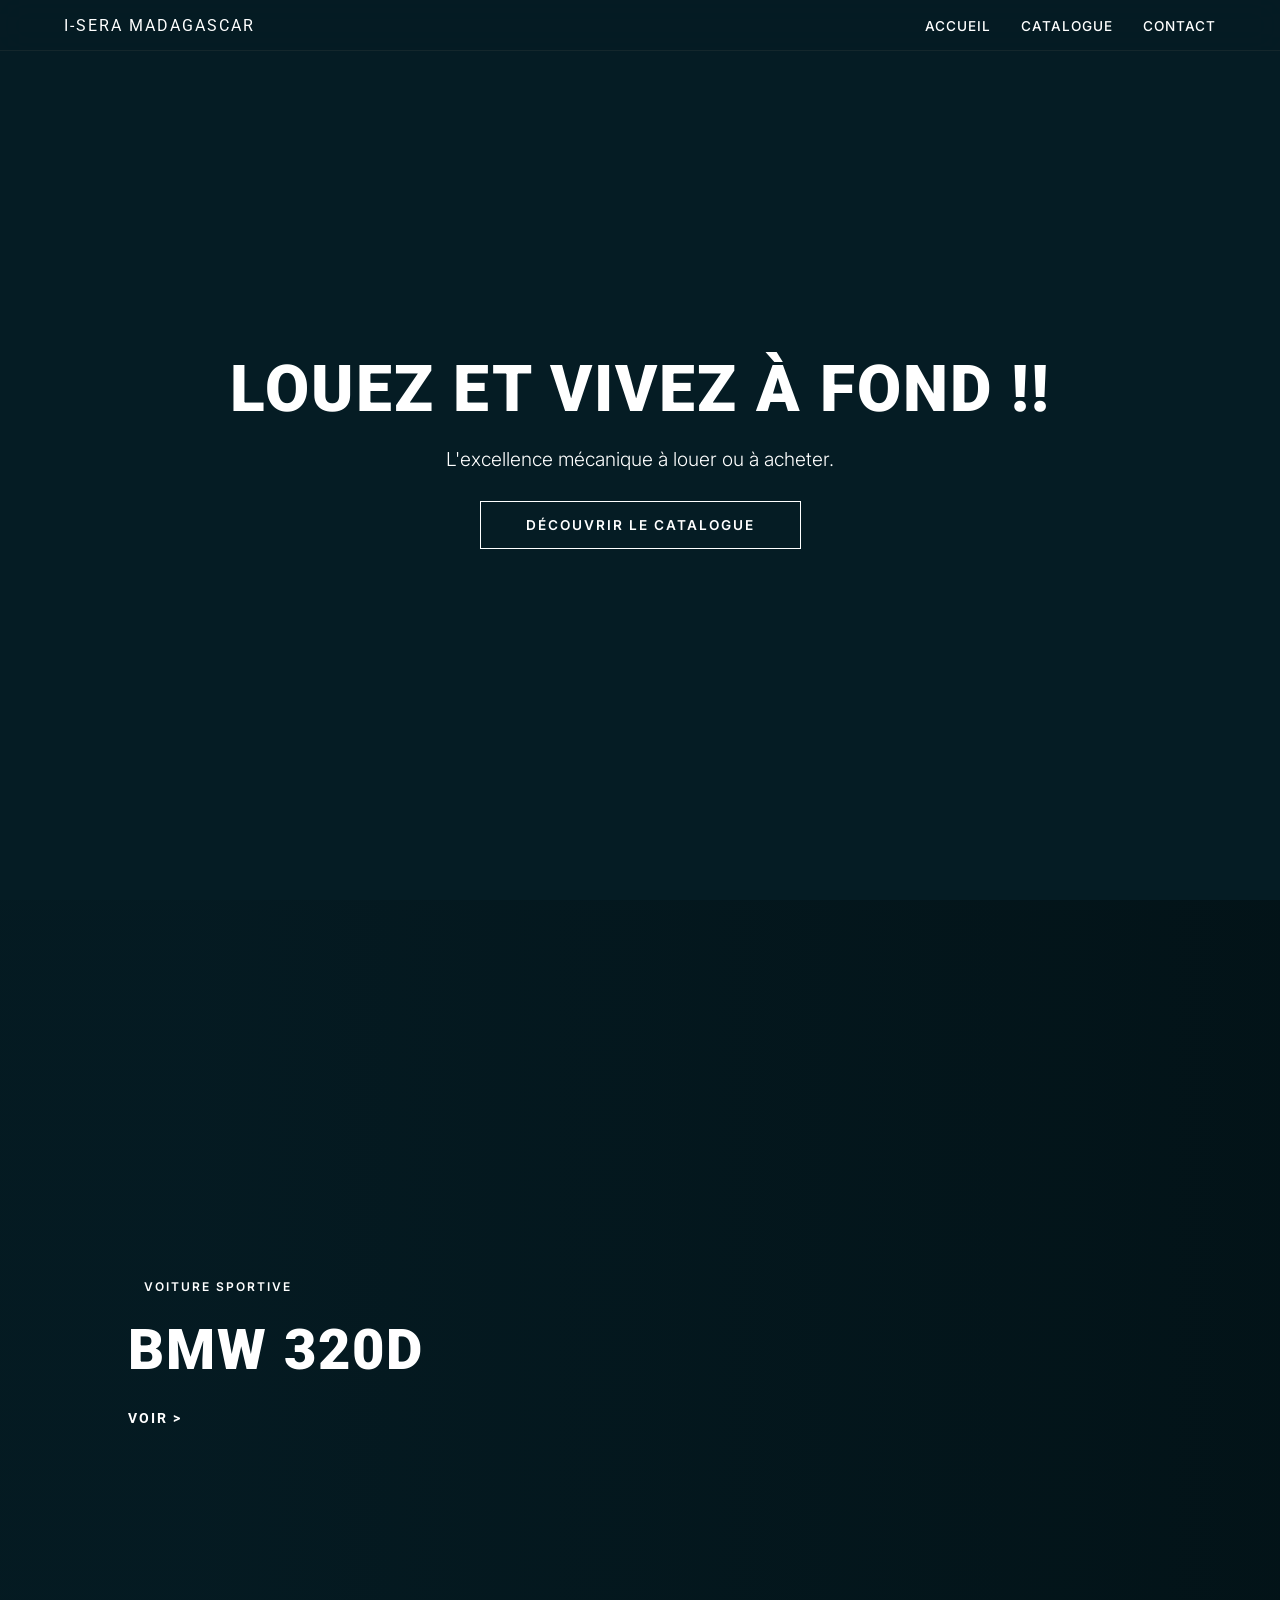
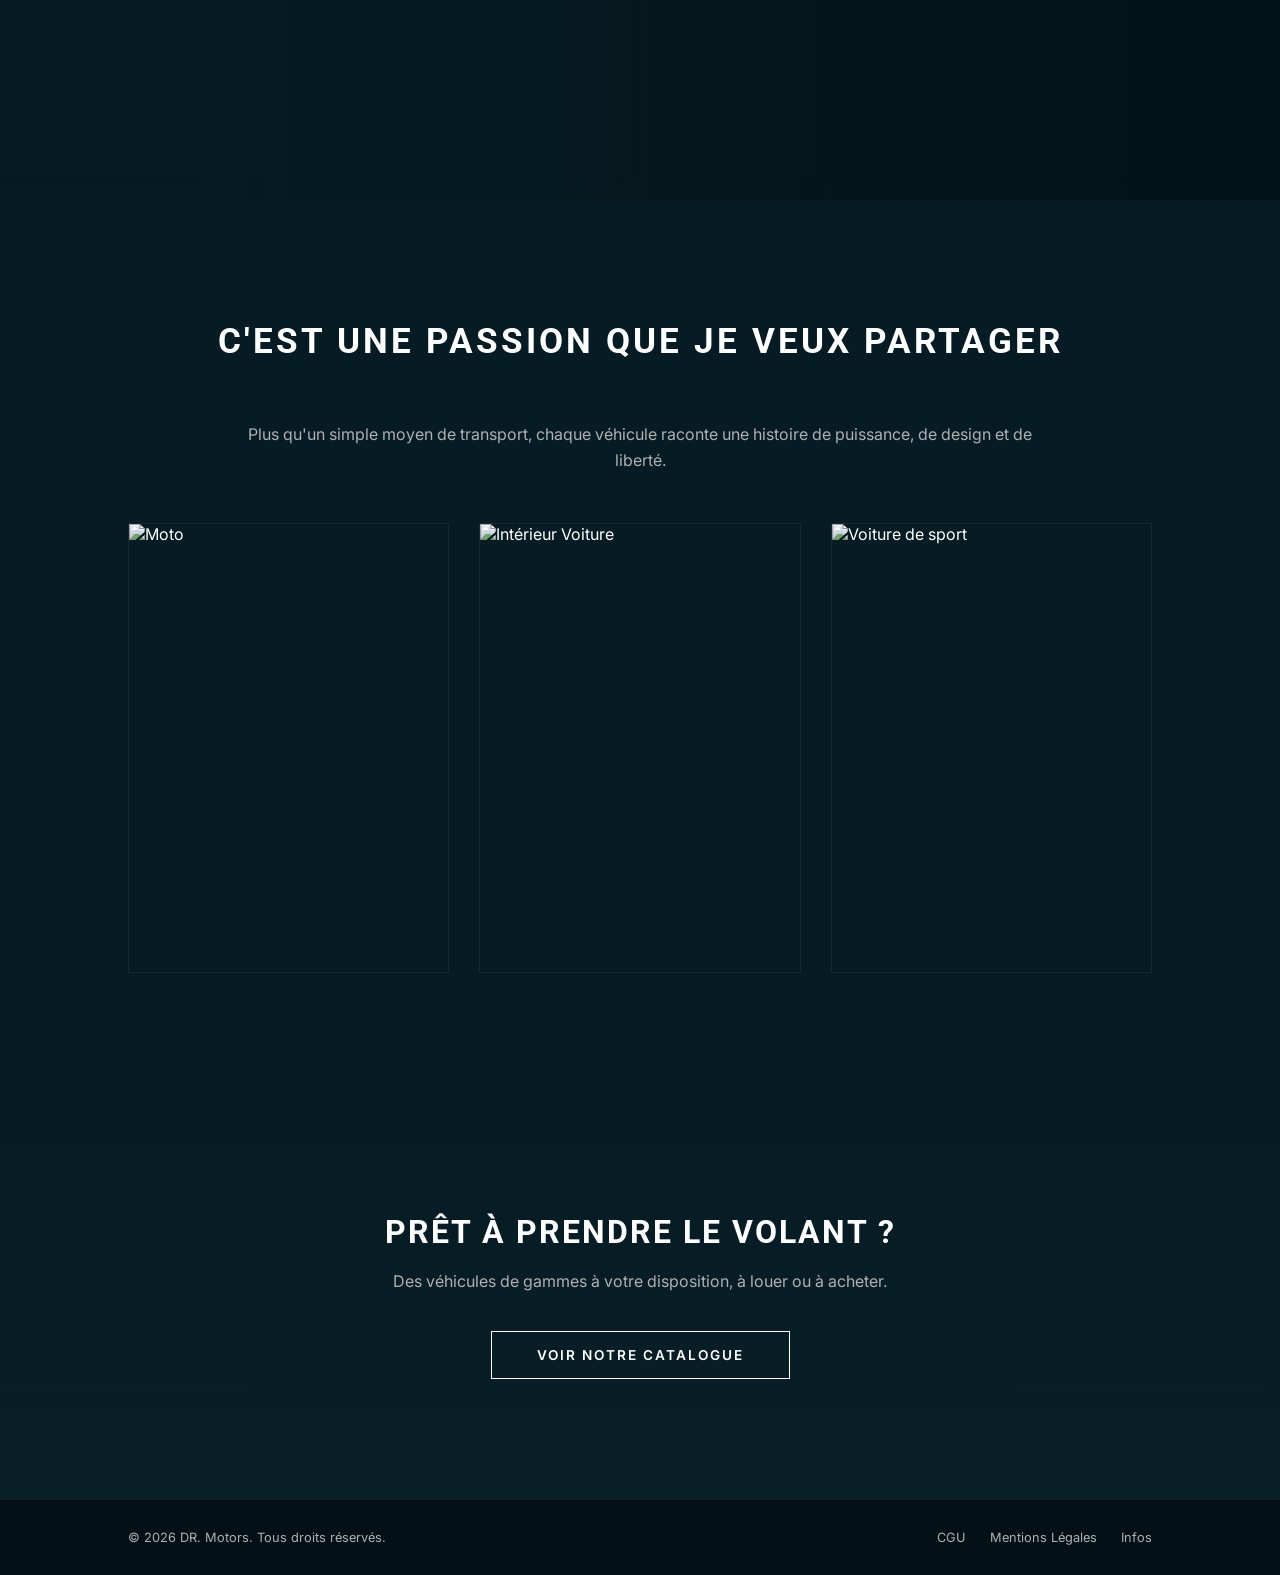
==== index.html @ 86e97a49 "commit" ====
<!DOCTYPE html>
<html lang="fr">
    <head>
        <meta charset="UTF-8">
        <meta name="viewport" content="width=device-width, initial-scale=1.0">
        <title>I-Sera Madagascar | Vente et Location d'Occasion</title>
        <link rel="preconnect" href="https://fonts.googleapis.com">
        <link rel="preconnect" href="https://fonts.gstatic.com" crossorigin>
        <link href="https://fonts.googleapis.com/css2?family=Inter:wght@300;400;500&family=Roboto:wght@700;900&display=swap" rel="stylesheet">
        <link rel="stylesheet" href="style.css">
    </head>
<body>

    <nav class="navbar">
        <a href="index.html" class="brand">I-SERA MADAGASCAR</a>

          <!-- Bouton hamburger -->
    <button class="hamburger" id="hamburger">
        <span></span>
        <span></span>
        <span></span>
    </button>
        <ul class="nav-links" id="nav-links">
            <li><a href="index.html">Accueil</a></li>
            <li><a href="catalogue.html">Catalogue</a></li>
            <li><a href="contact.html">Contact</a></li>
        </ul>
    </nav>

    <header class="hero fade-up">
        <div>
            <h1>Louez et vivez à fond !!</h1>
            <p style="font-size: 1.2rem; font-weight: 300; margin-bottom: 30px;">L'excellence mécanique  à louer ou à acheter.</p>
            <a href="catalogue.html" class="btn">Découvrir le catalogue</a>
        </div>
    </header>

    <section class="carousel">
        
        <!-- SLIDE 1 : BMW 320d -->
        <div class="slide active">
            <video autoplay loop muted playsinline class="bg-video">
                <source src="https://res.cloudinary.com/dcmnototc/video/upload/v1780077738/BMW_320D_XDRIVE_-_Short_Film.4K_2020_kgg7fr.mp4" type="video/mp4">
            </video>
            <div class="video-overlay"></div>
            
            <div class="slide-content">
                <span class="slide-badge">Voiture sportive</span>
                <h1 class="slide-title">BMW 320d</h1>
                <a href="catalogue.html" class="slide-link">Voir ></a>
            </div>
        </div>

        <!-- SLIDE 2 : YAMAHA R1 -->
        <div class="slide">
            <video autoplay loop muted playsinline class="bg-video">
                <source src="https://res.cloudinary.com/dcmnototc/video/upload/v1780077748/Yamaha_R1_Cinematic_Dallas_Texas_Sony_A7IV_herygm.mp4" type="video/mp4">
            </video>
            <div class="video-overlay"></div>

            <div class="slide-content">
                <span class="slide-badge">Moto sportive</span>
                <h1 class="slide-title">Yamaha R1</h1>
                <a href="catalogue.html" class="slide-link">Voir ></a>
            </div>
        </div>

        <!-- SLIDE 3 : KAWASAKI Z1000 -->
        <div class="slide">
            <video autoplay loop muted playsinline class="bg-video">
                <source src="https://res.cloudinary.com/dcmnototc/video/upload/v1780077737/Kawasaki_Z1100._The_next_chapter_of_the_Z_legacy._cufoaz.mp4" type="video/mp4">
            </video>
            <div class="video-overlay"></div>

            <div class="slide-content">
                <span class="slide-badge">Roadster</span>
                <h1 class="slide-title">Kawasaki Z1000</h1>
                <a href="catalogue.html" class="slide-link">Voir ></a>
            </div>
        </div>
        
    </section>
    

    <section class="section">
        <div style="text-align: center;">
            <h2 class="section-title fade-up">C'est une passion que je veux partager</h2>
            <p class="fade-up" style="max-width: 800px; margin: 0 auto 50px auto; color: var(--text-muted); line-height: 1.6;">
                Plus qu'un simple moyen de transport, chaque véhicule raconte une histoire de puissance, de design et de liberté. 
            </p>
        </div>
        <div class="passion-grid">
            <img src="https://images.unsplash.com/photo-1558981403-c5f9899a28bc?q=80&w=800&auto=format&fit=crop" alt="Moto" class="fade-up">
            <img src="https://images.unsplash.com/photo-1603584173870-7f23fdae1b7a?q=80&w=800&auto=format&fit=crop" alt="Intérieur Voiture" class="fade-up" style="transition-delay: 0.2s;">
            <img src="https://images.unsplash.com/photo-1614200187524-dc4b892acf16?q=80&w=800&auto=format&fit=crop" alt="Voiture de sport" class="fade-up" style="transition-delay: 0.4s;">
        </div>
    </section>

    <section class="cta-section fade-up">
        <h2 style="font-family: 'Roboto'; font-size: 2rem; margin-bottom: 20px;">Prêt à prendre le volant ?</h2>
        <p style="margin-bottom: 40px; color: var(--text-muted);">Des véhicules de gammes à votre disposition, à louer ou à acheter.</p>
        <a href="catalogue.html" class="btn">voir notre catalogue</a>
    </section>

    <footer class="footer">
        <div>&copy; 2026 DR. Motors. Tous droits réservés.</div>
        <div>
            <a href="#">CGU</a>
            <a href="#">Mentions Légales</a>
            <a href="#">Infos</a>
        </div>
    </footer>

    <script src="animations.js"></script>
</body>
</html>
---- style.css ----
:root {
  --primary-color: #051C24;
  --secondary-color: #585858;
  --text-light: #ffffff;
  --text-muted: #b0b0b0;
  --transition: all 0.5s cubic-bezier(0.25, 0.8, 0.25, 1);
}

* { 
  margin: 0; 
  padding: 0; 
  box-sizing: border-box; 
}

body {
  font-family: 'Inter', sans-serif;
  background-color: var(--primary-color);
  color: var(--text-light);
  overflow-x: hidden;
}

h1, h2, h3, .brand {
  font-family: 'Roboto', sans-serif;
  text-transform: uppercase;
  letter-spacing: 2px;
}

/* --- NAVIGATION --- */
.navbar {
  position: fixed;
  top: 0; 
  left: 0; 
  width: 100%;
  height: 40px;
  padding: 25px 5%;
  display: flex;
  justify-content: space-between;
  align-items: center;
  background: rgba(5, 28, 36, 0.8);
  backdrop-filter: blur(15px);
  z-index: 1000;
  border-bottom: 1px solid rgba(88, 88, 88, 0.2);
  transition: transform 0.4s ease-in-out;
}

.navbar.navbar-hidden {
  transform: translateY(-100%);
}

.navbar .brand { 
  font-size: 1rem; 
  font-weight: 400; 
  color: var(--text-light); 
  text-decoration: none; 
}

.nav-links { 
  display: flex; 
  gap: 30px; 
  list-style: none; 
}

.nav-links a {
  color: var(--text-light);
  text-decoration: none;
  font-size: 0.85rem;
  text-transform: uppercase;
  font-weight: 500;
  letter-spacing: 1px;
  transition: var(--transition);
}

.nav-links a:hover { 
  color: var(--text-muted); 
}

/* --- HERO --- */
.hero {
  height: 100vh;
  background: linear-gradient(rgba(5, 28, 36, 0.4), rgba(5, 28, 36, 0.85)), 
              url('https://res.cloudinary.com/dcmnototc/image/upload/v1780077737/ChatGPT_Image_29_mai_2026_20_57_15_g66kjr.png') center/cover;
  display: flex;
  align-items: center;
  justify-content: center;
  text-align: center;
}

.hero h1 { 
  font-size: 4rem; 
  font-weight: 900; 
  margin-bottom: 20px; 
}

/* --- CAROUSEL --- */
.carousel {
  position: relative;
  width: 100%;
  height: 100vh;
  overflow: hidden;
  background-color: #031116;
}

/* UNE SEULE DÉFINITION DE .slide */
.slide {
  position: absolute;
  top: 0;
  left: 0;
  width: 100%;
  height: 100%;
  opacity: 0;
  display: flex;
  align-items: center;
  padding: 0 10%;
  overflow: hidden;
  transition: opacity 1.2s ease-in-out;
}

.slide.active {
  opacity: 1;
  z-index: 2;
}

/* Voile dégradé latéral pour lisibilité du texte */
.slide::before {
  content: '';
  position: absolute;
  top: 0; 
  left: 0; 
  width: 100%; 
  height: 100%;
  background: linear-gradient(90deg, rgba(5, 28, 36, 0.85) 15%, rgba(5, 28, 36, 0.2) 100%);
  z-index: 2;
}

/* UNE SEULE DÉFINITION DE .bg-video */
.bg-video {
  position: absolute;
  top: 0;
  left: 0;
  width: 100%;
  height: 100%;
  object-fit: cover;
  z-index: 0;
}

/* UNE SEULE DÉFINITION DE .video-overlay */
.video-overlay {
  position: absolute;
  top: 0;
  left: 0;
  width: 100%;
  height: 100%;
  background: rgba(3, 17, 22, 0.3);
  z-index: 1;
}

/* UNE SEULE DÉFINITION DE .slide-content */
.slide-content {
  position: relative;
  z-index: 3;
  max-width: 600px;
  transform: translateY(40px);
  transition: transform 1.2s cubic-bezier(0.25, 0.8, 0.25, 1);
}

.slide.active .slide-content {
  transform: translateY(0);
}

.slide-badge {
  display: inline-block;
  font-size: 0.75rem;
  text-transform: uppercase;
  color: var(--text-light);
  padding: 6px 16px;
  letter-spacing: 2px;
  margin-bottom: 20px;
  font-weight: 600;
}

.slide-title {
  font-size: 3.5rem;
  font-weight: 900;
  line-height: 1.1;
  margin-bottom: 25px;
}

.slide-link {
  font-family: 'Roboto', sans-serif;
  color: var(--text-light);
  text-decoration: none;
  text-transform: uppercase;
  font-size: 0.9rem;
  letter-spacing: 2px;
  font-weight: 700;
  display: inline-flex;
  align-items: center;
  transition: var(--transition);
}

.slide-link:hover {
  letter-spacing: 4px;
  color: var(--text-muted);
}

/* --- SECTIONS --- */
.section { 
  padding: 120px 10%; 
}

.section-title { 
  font-size: 2.2rem; 
  text-align: center; 
  margin-bottom: 60px; 
  text-transform: uppercase; 
  letter-spacing: 3px; 
}

.passion-grid { 
  display: grid; 
  grid-template-columns: repeat(auto-fit, minmax(300px, 1fr)); 
  gap: 30px; 
}

.passion-grid img { 
  width: 100%; 
  height: 450px; 
  object-fit: cover; 
  filter: grayscale(40%); 
  transition: var(--transition); 
  border: 1px solid rgba(88, 88, 88, 0.2); 
}

.passion-grid img:hover { 
  filter: grayscale(0%); 
  transform: scale(1.01); 
  border-color: var(--text-light); 
}

.cta-section { 
  text-align: center; 
  padding: 120px 10%; 
  background: linear-gradient(to top, rgba(88, 88, 88, 0.05), transparent); 
}

/* --- BOUTONS --- */
.btn {
  display: inline-block;
  padding: 15px 45px;
  background: transparent;
  color: var(--text-light);
  border: 1px solid var(--text-light);
  text-decoration: none;
  text-transform: uppercase;
  font-size: 0.85rem;
  letter-spacing: 2px;
  font-weight: 600;
  transition: var(--transition);
  cursor: pointer;
}

.btn:hover { 
  background: var(--text-light); 
  color: var(--primary-color); 
}

.btn-primary { 
  background: var(--secondary-color); 
  border-color: var(--secondary-color); 
}

.btn-primary:hover { 
  background: var(--text-light); 
  border-color: var(--text-light);
  color: var(--primary-color); 
}

/* --- FOOTER --- */
.footer {
  background: #031116;
  border-top: 1px solid rgba(88, 88, 88, 0.2);
  display: flex;
  justify-content: space-between;
  align-items: center;
  padding: 30px 10%;
  font-size: 0.8rem;
  color: var(--text-muted);
}

.footer a { 
  color: var(--text-muted); 
  text-decoration: none; 
  margin-left: 20px; 
  transition: var(--transition); 
}

.footer a:hover { 
  color: var(--text-light); 
}

/* --- ANIMATIONS --- */
.fade-up { 
  opacity: 0; 
  transform: translateY(30px); 
  transition: opacity 0.8s ease-out, transform 0.8s ease-out; 
}

.fade-up.visible { 
  opacity: 1; 
  transform: translateY(0); 
}

/* --- RESPONSIVE --- */
@media (max-width: 768px) {
  .hero h1 {
      font-size: 2.5rem;
  }
  .slide-title { 
      font-size: 2.5rem; 
  }
  .navbar { 
      padding: 20px 5%; 
  }
  .footer { 
      flex-direction: column; 
      gap: 15px; 
      text-align: center; 
  }
}
/* ============================================
   RESPONSIVE GLOBAL
   ============================================ */

/* Tablette (max 1024px) */
@media (max-width: 1024px) {
  .hero h1 {
    font-size: 3rem;
  }

  .slide-title {
    font-size: 2.8rem;
  }

  .section {
    padding: 80px 7%;
  }

  .cta-section {
    padding: 80px 7%;
  }
}

/* Mobile (max 768px) */
@media (max-width: 768px) {

  /* NAVBAR : masquer les liens, garder le brand */
  .navbar {
    padding: 20px 5%;
    height: 60px;
  }

  .nav-links {
    gap: 15px;
  }

  .nav-links a {
    font-size: 0.75rem;
    letter-spacing: 0.5px;
  }

  /* HERO */
  .hero h1 {
    font-size: 2.2rem;
    padding: 0 20px;
  }

  .hero p {
    font-size: 1rem !important;
    padding: 0 20px;
  }

  /* CAROUSEL */
  .slide {
    padding: 0 6%;
    align-items: flex-end;
    padding-bottom: 80px;
  }

  .slide-title {
    font-size: 2rem;
  }

  .slide-badge {
    font-size: 0.65rem;
  }

  /* PASSION GRID : 1 colonne */
  .passion-grid {
    grid-template-columns: 1fr;
  }

  .passion-grid img {
    height: 280px;
  }

  .section {
    padding: 60px 5%;
  }

  .section-title {
    font-size: 1.6rem;
    letter-spacing: 2px;
  }

  .cta-section {
    padding: 60px 5%;
  }

  .cta-section h2 {
    font-size: 1.5rem !important;
  }

  /* FOOTER */
  .footer {
    flex-direction: column;
    gap: 15px;
    text-align: center;
    padding: 25px 5%;
  }

  .footer div:last-child {
    display: flex;
    flex-wrap: wrap;
    justify-content: center;
    gap: 10px;
  }

  .footer a {
    margin-left: 0;
  }
}

/* Très petit mobile (max 480px) */
@media (max-width: 480px) {
  .navbar .brand {
    font-size: 1rem;
  }

  .nav-links {
    gap: 10px;
  }

  .hero h1 {
    font-size: 1.8rem;
  }

  .slide-title {
    font-size: 1.6rem;
  }

  .btn {
    padding: 12px 30px;
    font-size: 0.75rem;
  }
}
/* --- HAMBURGER --- */
.hamburger {
  display: none;
  flex-direction: column;
  justify-content: space-between;
  width: 28px;
  height: 20px;
  background: transparent;
  border: none;
  cursor: pointer;
  z-index: 1001;
  padding: 0;
}

.hamburger span {
  display: block;
  width: 100%;
  height: 2px;
  background-color: var(--text-light);
  transition: all 0.4s ease;
  transform-origin: center;
}

/* Animation croix quand ouvert */
.hamburger.open span:nth-child(1) {
  transform: translateY(9px) rotate(45deg);
}

.hamburger.open span:nth-child(2) {
  opacity: 0;
  transform: scaleX(0);
}

.hamburger.open span:nth-child(3) {
  transform: translateY(-9px) rotate(-45deg);
}

/* --- HAMBURGER --- */
.hamburger {
  display: none;
  flex-direction: column;
  justify-content: space-between;
  width: 28px;
  height: 20px;
  background: transparent;
  border: none;
  cursor: pointer;
  z-index: 1100;
  padding: 0;
  position: relative;
}

.hamburger span {
  display: block;
  width: 100%;
  height: 2px;
  background-color: var(--text-light);
  transition: all 0.4s ease;
  transform-origin: center;
}

.hamburger.open span:nth-child(1) {
  transform: translateY(9px) rotate(45deg);
}

.hamburger.open span:nth-child(2) {
  opacity: 0;
  transform: scaleX(0);
}

.hamburger.open span:nth-child(3) {
  transform: translateY(-9px) rotate(-45deg);
}

@media (max-width: 768px) {

  .hamburger {
      display: flex; /* ← C'était "none" ici, c'est le bug */
  }

  .nav-links {
      position: fixed;
      top: 0;
      right: -100%;
      width: 70%;
      height: 100vh;
      background: rgba(5, 28, 36, 0.98);
      backdrop-filter: blur(20px);
      flex-direction: column;
      justify-content: center;
      align-items: center;
      gap: 40px;
      transition: right 0.4s cubic-bezier(0.25, 0.8, 0.25, 1);
      z-index: 999;
      border-left: 1px solid rgba(88, 88, 88, 0.2);
  }

  .nav-links.open {
      right: 0;
  }

  .nav-links a {
      font-size: 1.2rem;
      letter-spacing: 3px;
  }
}
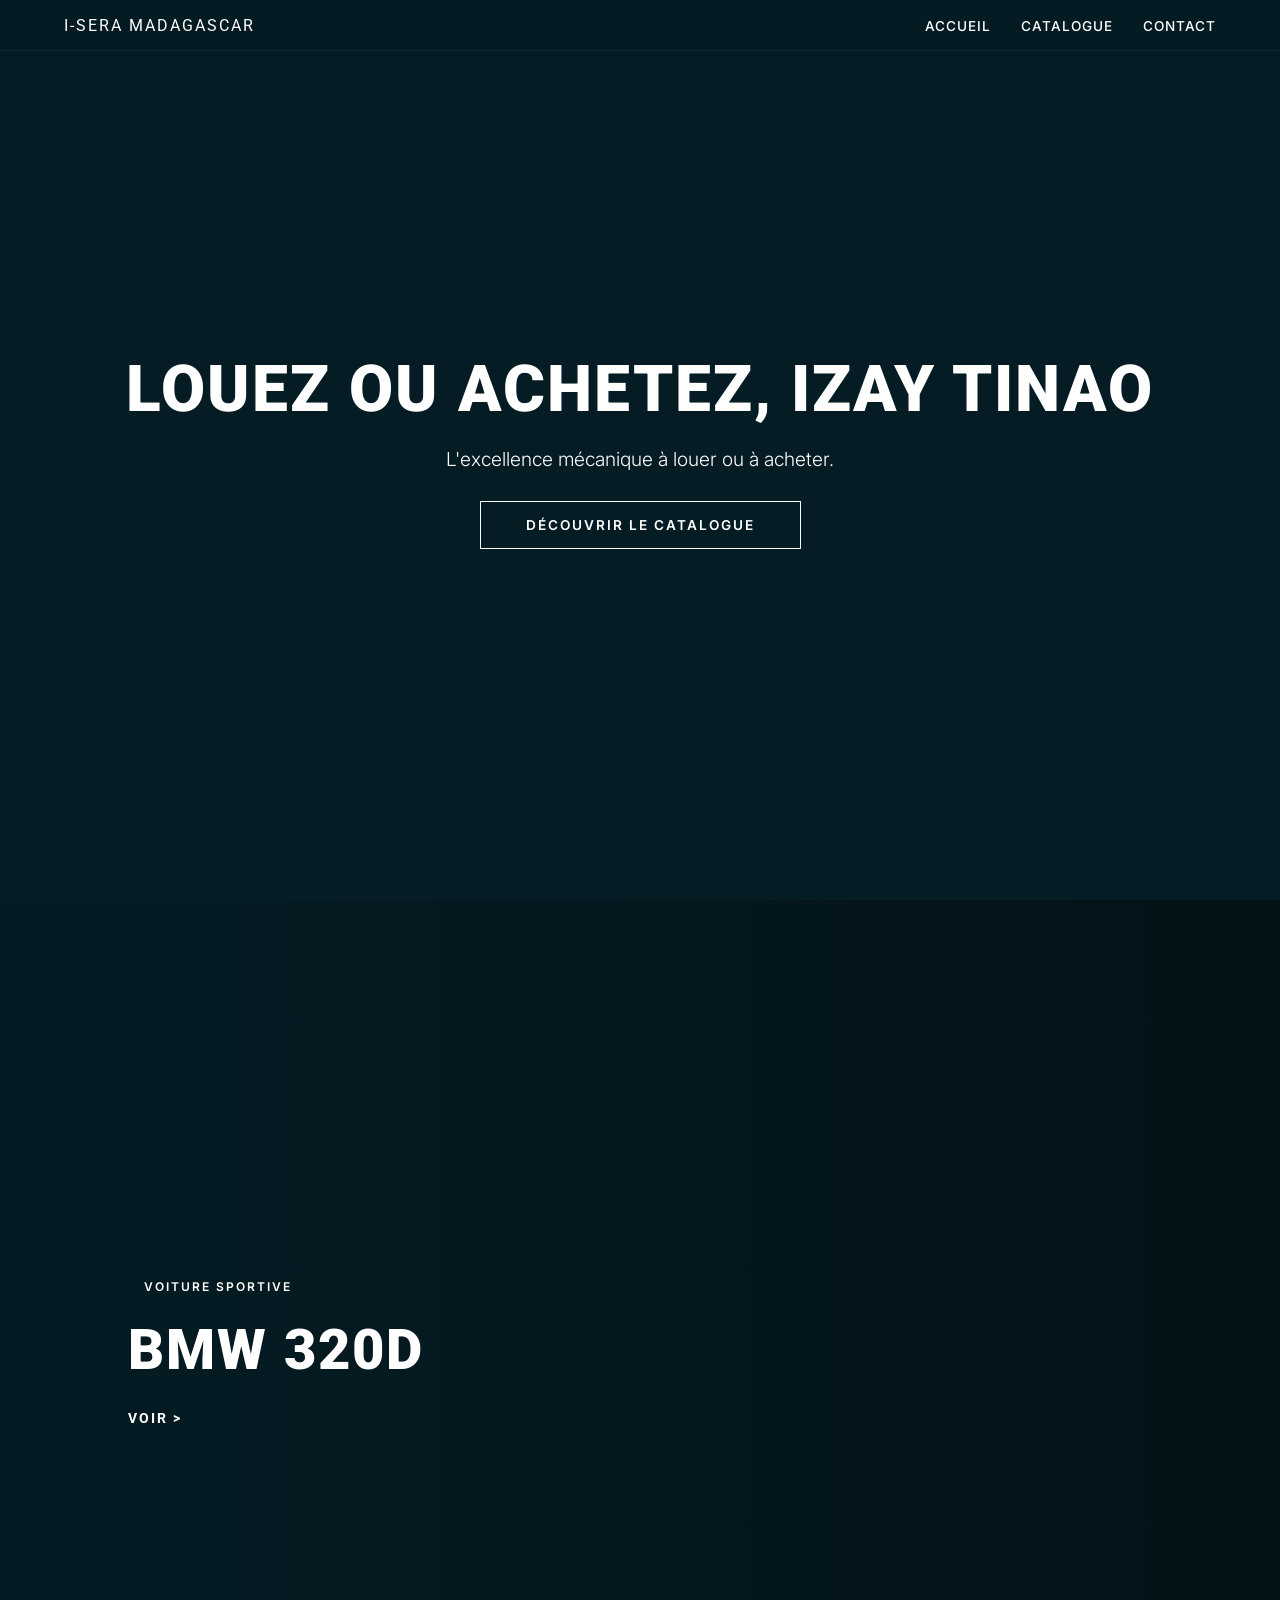
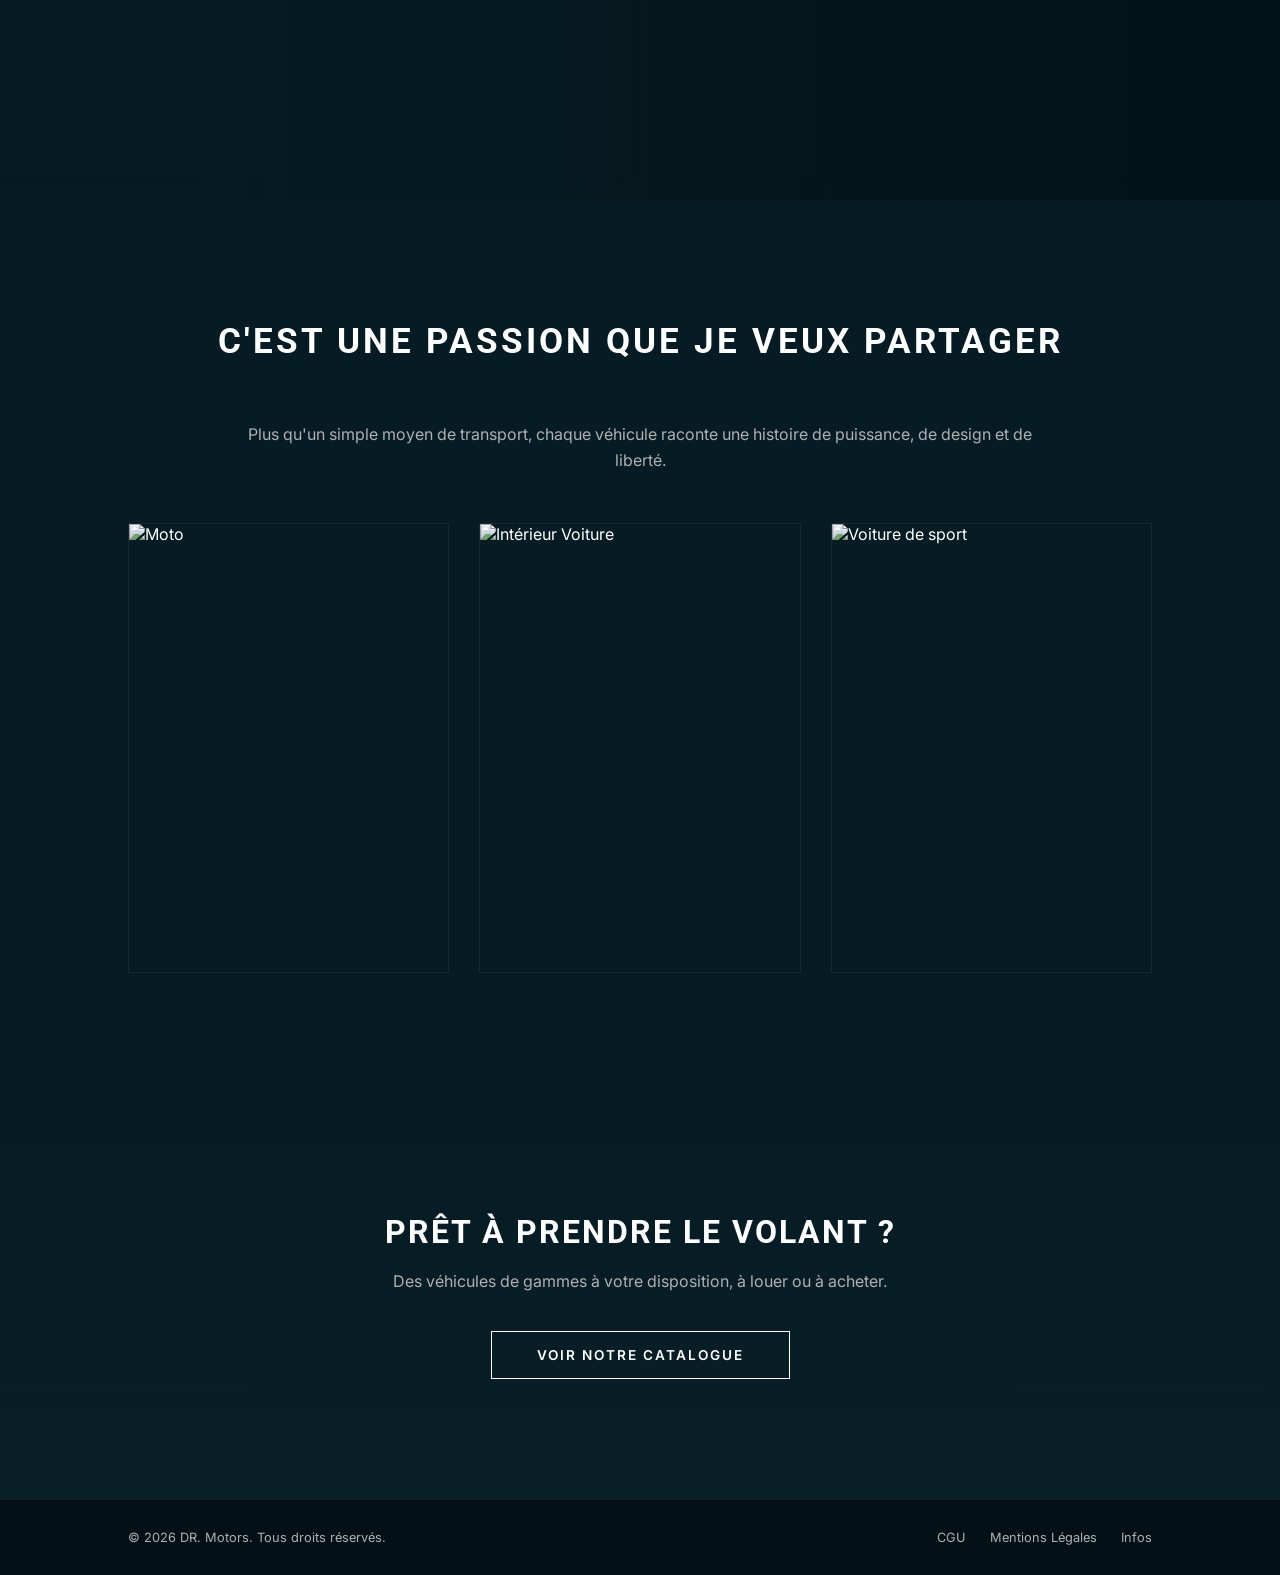
==== commit 19b8c7b9: "commit 2" ====
--- a/index.html
+++ b/index.html
@@ -29,7 +29,7 @@
 
     <header class="hero fade-up">
         <div>
-            <h1>Louez et vivez à fond !!</h1>
+            <h1>Louez ou achetez, izay tinao </h1>
             <p style="font-size: 1.2rem; font-weight: 300; margin-bottom: 30px;">L'excellence mécanique  à louer ou à acheter.</p>
             <a href="catalogue.html" class="btn">Découvrir le catalogue</a>
         </div>
